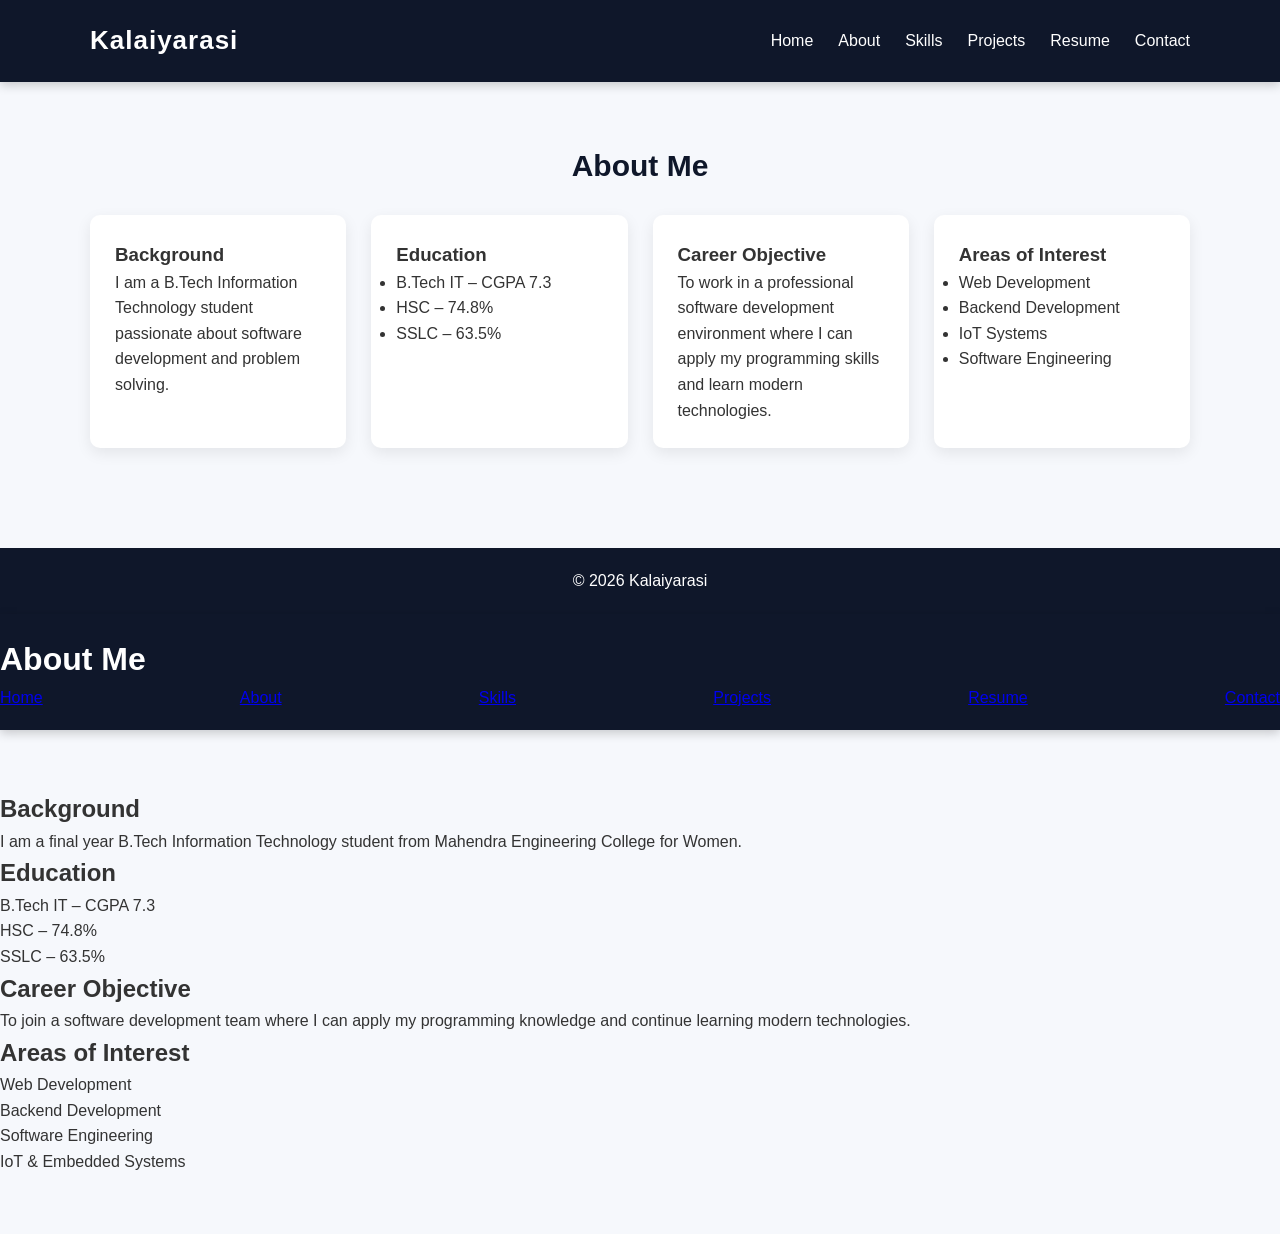
==== about.html @ 8ffa049d "Add files via upload" ====
<!DOCTYPE html><!DOCTYPE html>
<html>
<head>
<title>About</title>
<link rel="stylesheet" href="style.css">
</head>

<body>

<header>
<div class="container">
<nav>
<h1>Kalaiyarasi</h1>

<ul>
<li><a href="index.html">Home</a></li>
<li><a href="about.html">About</a></li>
<li><a href="skills.html">Skills</a></li>
<li><a href="projects.html">Projects</a></li>
<li><a href="resume.html">Resume</a></li>
<li><a href="contact.html">Contact</a></li>
</ul>

</nav>
</div>
</header>

<section class="container">

<h2 class="section-title">About Me</h2>

<div class="grid">

<div class="card">
<h3>Background</h3>
<p>
I am a B.Tech Information Technology student passionate about
software development and problem solving.
</p>
</div>

<div class="card">
<h3>Education</h3>
<ul>
<li>B.Tech IT – CGPA 7.3</li>
<li>HSC – 74.8%</li>
<li>SSLC – 63.5%</li>
</ul>
</div>

<div class="card">
<h3>Career Objective</h3>
<p>
To work in a professional software development environment
where I can apply my programming skills and learn modern technologies.
</p>
</div>

<div class="card">
<h3>Areas of Interest</h3>
<ul>
<li>Web Development</li>
<li>Backend Development</li>
<li>IoT Systems</li>
<li>Software Engineering</li>
</ul>
</div>

</div>

</section>

<footer>
<p>© 2026 Kalaiyarasi</p>
</footer>

</body>
</html>
<html>
<head>
<title>About Me</title>
<link rel="stylesheet" href="style.css">
</head>

<body>

<header>
<h1>About Me</h1>

<nav>
<a href="index.html">Home</a>
<a href="about.html">About</a>
<a href="skills.html">Skills</a>
<a href="projects.html">Projects</a>
<a href="resume.html">Resume</a>
<a href="contact.html">Contact</a>
</nav>
</header>

<section>

<h2>Background</h2>
<p>
I am a final year B.Tech Information Technology student from
Mahendra Engineering College for Women.
</p>

<h2>Education</h2>

<ul>
<li>B.Tech IT – CGPA 7.3</li>
<li>HSC – 74.8%</li>
<li>SSLC – 63.5%</li>
</ul>

<h2>Career Objective</h2>

<p>
To join a software development team where I can apply my
programming knowledge and continue learning modern technologies.
</p>

<h2>Areas of Interest</h2>

<ul>
<li>Web Development</li>
<li>Backend Development</li>
<li>Software Engineering</li>
<li>IoT & Embedded Systems</li>
</ul>

</section>

</body>
</html>
---- style.css ----
*{
margin:0;
padding:0;
box-sizing:border-box;
font-family: 'Segoe UI', sans-serif;
}

body{
background:#f6f8fc;
color:#333;
line-height:1.6;
}

/* HEADER */

header{
background:#0f172a;
color:white;
padding:20px 0;
box-shadow:0 3px 10px rgba(0,0,0,0.2);
}

.container{
width:90%;
max-width:1100px;
margin:auto;
}

nav{
display:flex;
justify-content:space-between;
align-items:center;
}

nav h1{
font-size:26px;
letter-spacing:1px;
}

nav ul{
list-style:none;
display:flex;
gap:25px;
}

nav ul li a{
color:white;
text-decoration:none;
font-weight:500;
transition:0.3s;
position:relative;
}

nav ul li a::after{
content:"";
width:0%;
height:2px;
background:#38bdf8;
position:absolute;
bottom:-5px;
left:0;
transition:0.3s;
}

nav ul li a:hover::after{
width:100%;
}

/* HERO */

.hero{
display:flex;
align-items:center;
justify-content:space-between;
padding:70px 0;
flex-wrap:wrap;
}

.hero-text{
max-width:550px;
}

.hero-text h2{
font-size:42px;
margin-bottom:15px;
color:#0f172a;
}

.hero-text p{
margin-bottom:20px;
font-size:18px;
}

.btn{
display:inline-block;
padding:12px 25px;
background:#2563eb;
color:white;
border-radius:6px;
text-decoration:none;
transition:0.3s;
}

.btn:hover{
background:#1e40af;
transform:translateY(-3px);
}

.profile{
width:220px;
border-radius:50%;
box-shadow:0 10px 25px rgba(0,0,0,0.2);
transition:0.3s;
}

.profile:hover{
transform:scale(1.05);
}

/* SECTIONS */

section{
padding:60px 0;
}

.section-title{
font-size:30px;
margin-bottom:25px;
text-align:center;
color:#0f172a;
}

/* CARDS */

.card{
background:white;
padding:25px;
border-radius:10px;
box-shadow:0 5px 15px rgba(0,0,0,0.08);
transition:0.3s;
}

.card:hover{
transform:translateY(-8px);
box-shadow:0 12px 25px rgba(0,0,0,0.15);
}

/* GRID */

.grid{
display:grid;
grid-template-columns:repeat(auto-fit,minmax(250px,1fr));
gap:25px;
}

/* PROJECTS */

.project img{
width:100%;
border-radius:8px;
margin-bottom:15px;
}

.project a{
text-decoration:none;
color:#2563eb;
font-weight:600;
}

.project a:hover{
text-decoration:underline;
}

/* SKILLS */

.skill{
background:white;
padding:20px;
border-radius:8px;
text-align:center;
font-weight:600;
transition:0.3s;
box-shadow:0 4px 12px rgba(0,0,0,0.08);
}

.skill:hover{
background:#2563eb;
color:white;
transform:scale(1.05);
}

/* CONTACT */

.contact-box{
text-align:center;
}

.contact-box p{
margin:10px 0;
font-size:18px;
}

/* FOOTER */

footer{
background:#0f172a;
color:white;
text-align:center;
padding:20px;
margin-top:40px;
}

/* RESPONSIVE */

@media(max-width:768px){

.hero{
flex-direction:column;
text-align:center;
}

nav ul{
gap:15px;
}

.hero-text h2{
font-size:32px;
}

}
---- style.css ----
*{
margin:0;
padding:0;
box-sizing:border-box;
font-family: 'Segoe UI', sans-serif;
}

body{
background:#f6f8fc;
color:#333;
line-height:1.6;
}

/* HEADER */

header{
background:#0f172a;
color:white;
padding:20px 0;
box-shadow:0 3px 10px rgba(0,0,0,0.2);
}

.container{
width:90%;
max-width:1100px;
margin:auto;
}

nav{
display:flex;
justify-content:space-between;
align-items:center;
}

nav h1{
font-size:26px;
letter-spacing:1px;
}

nav ul{
list-style:none;
display:flex;
gap:25px;
}

nav ul li a{
color:white;
text-decoration:none;
font-weight:500;
transition:0.3s;
position:relative;
}

nav ul li a::after{
content:"";
width:0%;
height:2px;
background:#38bdf8;
position:absolute;
bottom:-5px;
left:0;
transition:0.3s;
}

nav ul li a:hover::after{
width:100%;
}

/* HERO */

.hero{
display:flex;
align-items:center;
justify-content:space-between;
padding:70px 0;
flex-wrap:wrap;
}

.hero-text{
max-width:550px;
}

.hero-text h2{
font-size:42px;
margin-bottom:15px;
color:#0f172a;
}

.hero-text p{
margin-bottom:20px;
font-size:18px;
}

.btn{
display:inline-block;
padding:12px 25px;
background:#2563eb;
color:white;
border-radius:6px;
text-decoration:none;
transition:0.3s;
}

.btn:hover{
background:#1e40af;
transform:translateY(-3px);
}

.profile{
width:220px;
border-radius:50%;
box-shadow:0 10px 25px rgba(0,0,0,0.2);
transition:0.3s;
}

.profile:hover{
transform:scale(1.05);
}

/* SECTIONS */

section{
padding:60px 0;
}

.section-title{
font-size:30px;
margin-bottom:25px;
text-align:center;
color:#0f172a;
}

/* CARDS */

.card{
background:white;
padding:25px;
border-radius:10px;
box-shadow:0 5px 15px rgba(0,0,0,0.08);
transition:0.3s;
}

.card:hover{
transform:translateY(-8px);
box-shadow:0 12px 25px rgba(0,0,0,0.15);
}

/* GRID */

.grid{
display:grid;
grid-template-columns:repeat(auto-fit,minmax(250px,1fr));
gap:25px;
}

/* PROJECTS */

.project img{
width:100%;
border-radius:8px;
margin-bottom:15px;
}

.project a{
text-decoration:none;
color:#2563eb;
font-weight:600;
}

.project a:hover{
text-decoration:underline;
}

/* SKILLS */

.skill{
background:white;
padding:20px;
border-radius:8px;
text-align:center;
font-weight:600;
transition:0.3s;
box-shadow:0 4px 12px rgba(0,0,0,0.08);
}

.skill:hover{
background:#2563eb;
color:white;
transform:scale(1.05);
}

/* CONTACT */

.contact-box{
text-align:center;
}

.contact-box p{
margin:10px 0;
font-size:18px;
}

/* FOOTER */

footer{
background:#0f172a;
color:white;
text-align:center;
padding:20px;
margin-top:40px;
}

/* RESPONSIVE */

@media(max-width:768px){

.hero{
flex-direction:column;
text-align:center;
}

nav ul{
gap:15px;
}

.hero-text h2{
font-size:32px;
}

}
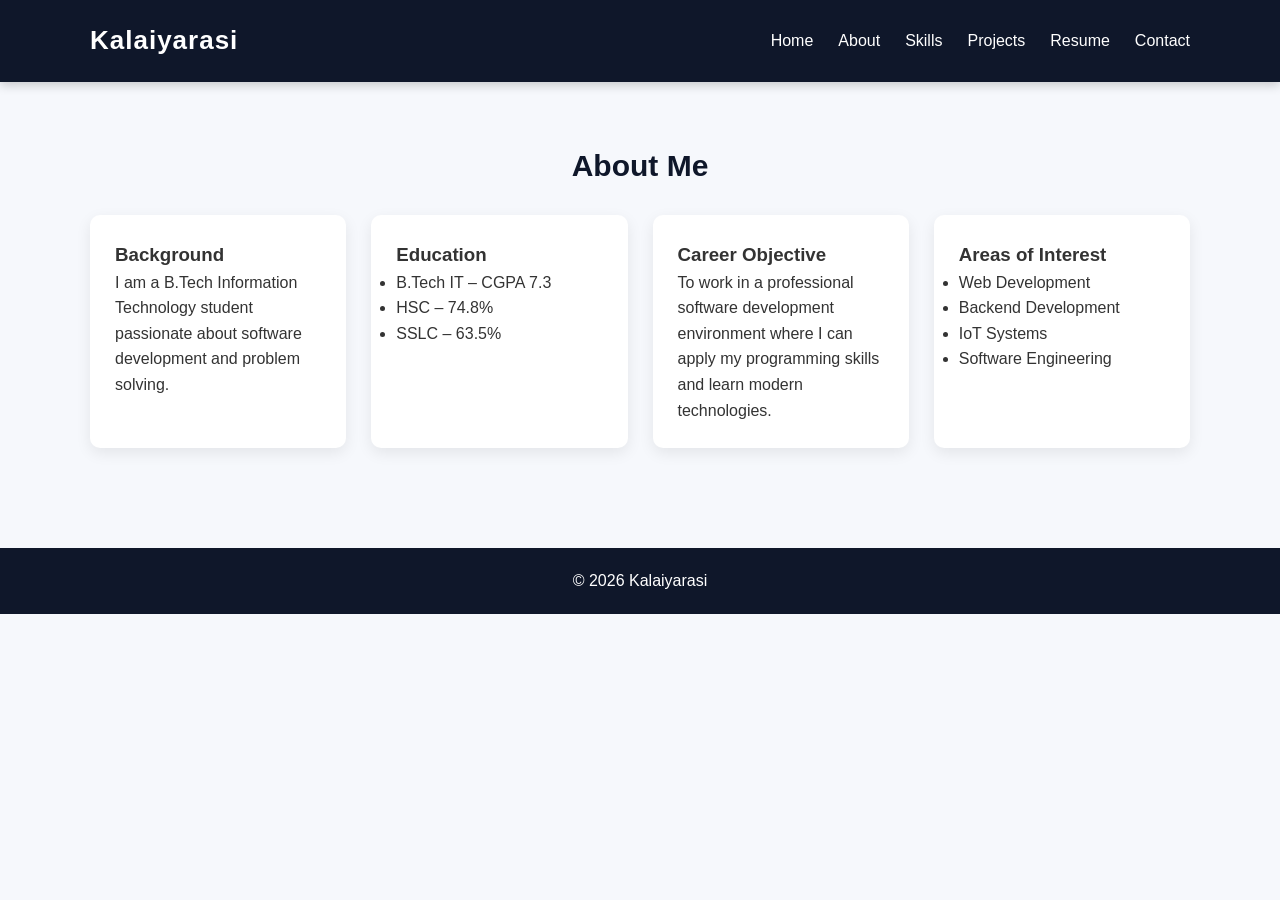
==== commit 229bb96b: "Update about.html" ====
--- a/about.html
+++ b/about.html
@@ -76,60 +76,3 @@
 
 </body>
 </html>
-<html>
-<head>
-<title>About Me</title>
-<link rel="stylesheet" href="style.css">
-</head>
-
-<body>
-
-<header>
-<h1>About Me</h1>
-
-<nav>
-<a href="index.html">Home</a>
-<a href="about.html">About</a>
-<a href="skills.html">Skills</a>
-<a href="projects.html">Projects</a>
-<a href="resume.html">Resume</a>
-<a href="contact.html">Contact</a>
-</nav>
-</header>
-
-<section>
-
-<h2>Background</h2>
-<p>
-I am a final year B.Tech Information Technology student from
-Mahendra Engineering College for Women.
-</p>
-
-<h2>Education</h2>
-
-<ul>
-<li>B.Tech IT – CGPA 7.3</li>
-<li>HSC – 74.8%</li>
-<li>SSLC – 63.5%</li>
-</ul>
-
-<h2>Career Objective</h2>
-
-<p>
-To join a software development team where I can apply my
-programming knowledge and continue learning modern technologies.
-</p>
-
-<h2>Areas of Interest</h2>
-
-<ul>
-<li>Web Development</li>
-<li>Backend Development</li>
-<li>Software Engineering</li>
-<li>IoT & Embedded Systems</li>
-</ul>
-
-</section>
-
-</body>
-</html>
